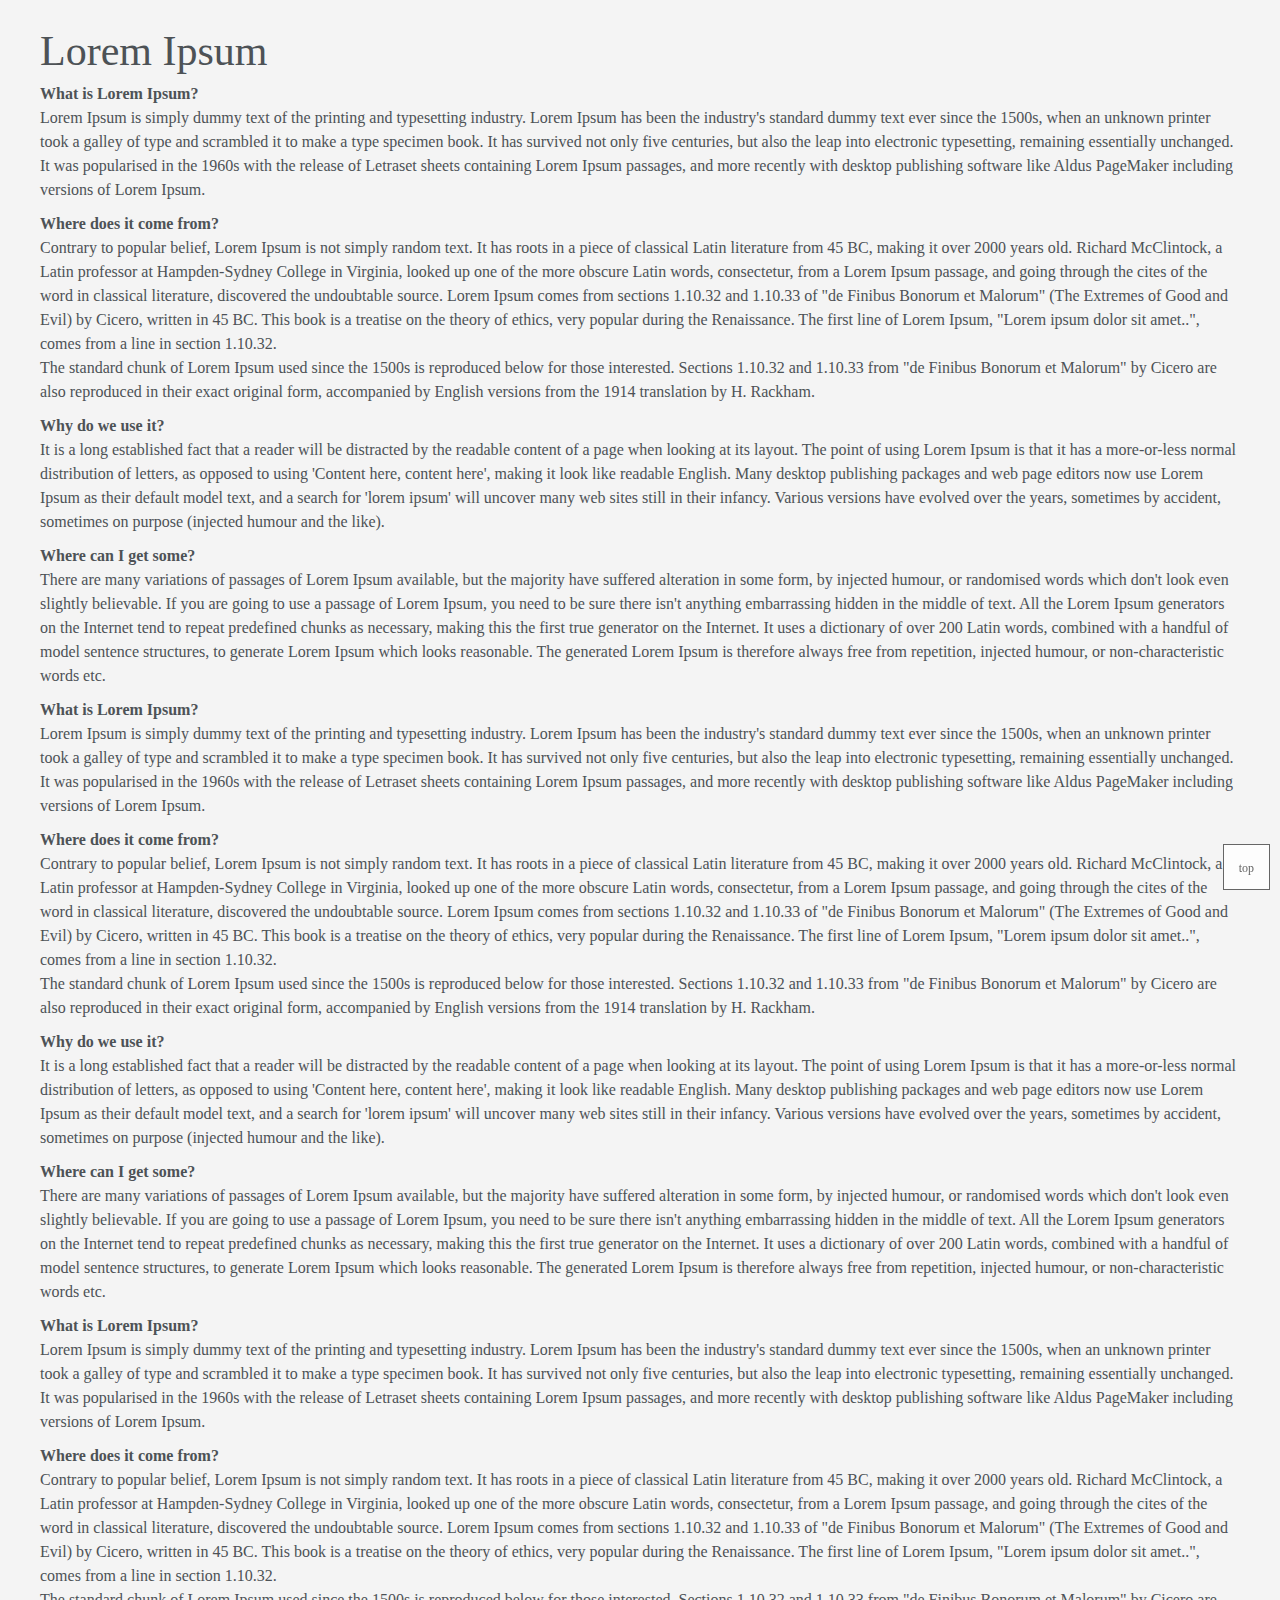
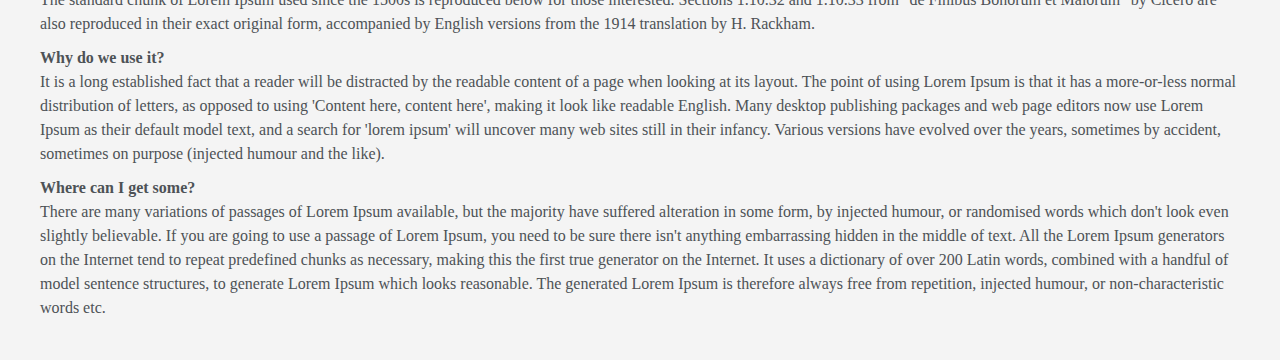
==== 01-btn-top.html @ 7902e47f "01-btn-top add" ====
<!DOCTYPE html>
<html lang="ko-KR">
<head>
  <meta http-equiv="X-UA-Compatible" content="IE=Edge">
  <meta charset="UTF-8">
  <title>01-btn-top</title>
  <link rel="stylesheet" href="css/01-btn-top.css">
  <link href='http://spoqa.github.io/spoqa-han-sans/css/SpoqaHanSans-kr.css' rel='stylesheet' type='text/css'>
</head>
<body>
	<div class="wrap">
		<h1 class="h_tit">Lorem Ipsum</h1>
		<div class="h_txt">
		<p class="txt"><strong>What is Lorem Ipsum?</strong><br>
		Lorem Ipsum is simply dummy text of the printing and typesetting industry. Lorem Ipsum has been the industry's standard dummy text ever since the 1500s, when an unknown printer took a galley of type and scrambled it to make a type specimen book. It has survived not only five centuries, but also the leap into electronic typesetting, remaining essentially unchanged. It was popularised in the 1960s with the release of Letraset sheets containing Lorem Ipsum passages, and more recently with desktop publishing software like Aldus PageMaker including versions of Lorem Ipsum.</p>
		<p class="txt"><strong>Where does it come from?</strong><br>
		Contrary to popular belief, Lorem Ipsum is not simply random text. It has roots in a piece of classical Latin literature from 45 BC, making it over 2000 years old. Richard McClintock, a Latin professor at Hampden-Sydney College in Virginia, looked up one of the more obscure Latin words, consectetur, from a Lorem Ipsum passage, and going through the cites of the word in classical literature, discovered the undoubtable source. Lorem Ipsum comes from sections 1.10.32 and 1.10.33 of "de Finibus Bonorum et Malorum" (The Extremes of Good and Evil) by Cicero, written in 45 BC. This book is a treatise on the theory of ethics, very popular during the Renaissance. The first line of Lorem Ipsum, "Lorem ipsum dolor sit amet..", comes from a line in section 1.10.32.<br>
The standard chunk of Lorem Ipsum used since the 1500s is reproduced below for those interested. Sections 1.10.32 and 1.10.33 from "de Finibus Bonorum et Malorum" by Cicero are also reproduced in their exact original form, accompanied by English versions from the 1914 translation by H. Rackham.</p>
		<p class="txt"><strong>Why do we use it?</strong><br>
		It is a long established fact that a reader will be distracted by the readable content of a page when looking at its layout. The point of using Lorem Ipsum is that it has a more-or-less normal distribution of letters, as opposed to using 'Content here, content here', making it look like readable English. Many desktop publishing packages and web page editors now use Lorem Ipsum as their default model text, and a search for 'lorem ipsum' will uncover many web sites still in their infancy. Various versions have evolved over the years, sometimes by accident, sometimes on purpose (injected humour and the like).</p>
		<p class="txt"><strong>Where can I get some?</strong><br>
		There are many variations of passages of Lorem Ipsum available, but the majority have suffered alteration in some form, by injected humour, or randomised words which don't look even slightly believable. If you are going to use a passage of Lorem Ipsum, you need to be sure there isn't anything embarrassing hidden in the middle of text. All the Lorem Ipsum generators on the Internet tend to repeat predefined chunks as necessary, making this the first true generator on the Internet. It uses a dictionary of over 200 Latin words, combined with a handful of model sentence structures, to generate Lorem Ipsum which looks reasonable. The generated Lorem Ipsum is therefore always free from repetition, injected humour, or non-characteristic words etc.</p>
		<p class="txt"><strong>What is Lorem Ipsum?</strong><br>
		Lorem Ipsum is simply dummy text of the printing and typesetting industry. Lorem Ipsum has been the industry's standard dummy text ever since the 1500s, when an unknown printer took a galley of type and scrambled it to make a type specimen book. It has survived not only five centuries, but also the leap into electronic typesetting, remaining essentially unchanged. It was popularised in the 1960s with the release of Letraset sheets containing Lorem Ipsum passages, and more recently with desktop publishing software like Aldus PageMaker including versions of Lorem Ipsum.</p>
		<p class="txt"><strong>Where does it come from?</strong><br>
		Contrary to popular belief, Lorem Ipsum is not simply random text. It has roots in a piece of classical Latin literature from 45 BC, making it over 2000 years old. Richard McClintock, a Latin professor at Hampden-Sydney College in Virginia, looked up one of the more obscure Latin words, consectetur, from a Lorem Ipsum passage, and going through the cites of the word in classical literature, discovered the undoubtable source. Lorem Ipsum comes from sections 1.10.32 and 1.10.33 of "de Finibus Bonorum et Malorum" (The Extremes of Good and Evil) by Cicero, written in 45 BC. This book is a treatise on the theory of ethics, very popular during the Renaissance. The first line of Lorem Ipsum, "Lorem ipsum dolor sit amet..", comes from a line in section 1.10.32.<br>
The standard chunk of Lorem Ipsum used since the 1500s is reproduced below for those interested. Sections 1.10.32 and 1.10.33 from "de Finibus Bonorum et Malorum" by Cicero are also reproduced in their exact original form, accompanied by English versions from the 1914 translation by H. Rackham.</p>
		<p class="txt"><strong>Why do we use it?</strong><br>
		It is a long established fact that a reader will be distracted by the readable content of a page when looking at its layout. The point of using Lorem Ipsum is that it has a more-or-less normal distribution of letters, as opposed to using 'Content here, content here', making it look like readable English. Many desktop publishing packages and web page editors now use Lorem Ipsum as their default model text, and a search for 'lorem ipsum' will uncover many web sites still in their infancy. Various versions have evolved over the years, sometimes by accident, sometimes on purpose (injected humour and the like).</p>
		<p class="txt"><strong>Where can I get some?</strong><br>
		There are many variations of passages of Lorem Ipsum available, but the majority have suffered alteration in some form, by injected humour, or randomised words which don't look even slightly believable. If you are going to use a passage of Lorem Ipsum, you need to be sure there isn't anything embarrassing hidden in the middle of text. All the Lorem Ipsum generators on the Internet tend to repeat predefined chunks as necessary, making this the first true generator on the Internet. It uses a dictionary of over 200 Latin words, combined with a handful of model sentence structures, to generate Lorem Ipsum which looks reasonable. The generated Lorem Ipsum is therefore always free from repetition, injected humour, or non-characteristic words etc.</p>
		<p class="txt"><strong>What is Lorem Ipsum?</strong><br>
		Lorem Ipsum is simply dummy text of the printing and typesetting industry. Lorem Ipsum has been the industry's standard dummy text ever since the 1500s, when an unknown printer took a galley of type and scrambled it to make a type specimen book. It has survived not only five centuries, but also the leap into electronic typesetting, remaining essentially unchanged. It was popularised in the 1960s with the release of Letraset sheets containing Lorem Ipsum passages, and more recently with desktop publishing software like Aldus PageMaker including versions of Lorem Ipsum.</p>
		<p class="txt"><strong>Where does it come from?</strong><br>
		Contrary to popular belief, Lorem Ipsum is not simply random text. It has roots in a piece of classical Latin literature from 45 BC, making it over 2000 years old. Richard McClintock, a Latin professor at Hampden-Sydney College in Virginia, looked up one of the more obscure Latin words, consectetur, from a Lorem Ipsum passage, and going through the cites of the word in classical literature, discovered the undoubtable source. Lorem Ipsum comes from sections 1.10.32 and 1.10.33 of "de Finibus Bonorum et Malorum" (The Extremes of Good and Evil) by Cicero, written in 45 BC. This book is a treatise on the theory of ethics, very popular during the Renaissance. The first line of Lorem Ipsum, "Lorem ipsum dolor sit amet..", comes from a line in section 1.10.32.<br>
The standard chunk of Lorem Ipsum used since the 1500s is reproduced below for those interested. Sections 1.10.32 and 1.10.33 from "de Finibus Bonorum et Malorum" by Cicero are also reproduced in their exact original form, accompanied by English versions from the 1914 translation by H. Rackham.</p>
		<p class="txt"><strong>Why do we use it?</strong><br>
		It is a long established fact that a reader will be distracted by the readable content of a page when looking at its layout. The point of using Lorem Ipsum is that it has a more-or-less normal distribution of letters, as opposed to using 'Content here, content here', making it look like readable English. Many desktop publishing packages and web page editors now use Lorem Ipsum as their default model text, and a search for 'lorem ipsum' will uncover many web sites still in their infancy. Various versions have evolved over the years, sometimes by accident, sometimes on purpose (injected humour and the like).</p>
		<p class="txt"><strong>Where can I get some?</strong><br>
		There are many variations of passages of Lorem Ipsum available, but the majority have suffered alteration in some form, by injected humour, or randomised words which don't look even slightly believable. If you are going to use a passage of Lorem Ipsum, you need to be sure there isn't anything embarrassing hidden in the middle of text. All the Lorem Ipsum generators on the Internet tend to repeat predefined chunks as necessary, making this the first true generator on the Internet. It uses a dictionary of over 200 Latin words, combined with a handful of model sentence structures, to generate Lorem Ipsum which looks reasonable. The generated Lorem Ipsum is therefore always free from repetition, injected humour, or non-characteristic words etc.</p>
		</div>
		<a href="#" class="btn-top"><span class="txt">top</span></a>	
	</div>

<script src="https://cdnjs.cloudflare.com/ajax/libs/jquery/3.1.1/jquery.min.js"></script>
<script src="js/01-btn-top.js"></script>
</body>
</html>
---- css/01-btn-top.css ----
@charset "utf-8";

/*! 01-btn-top.css */

body {margin:0;padding:0;background-color:#f4f4f4;body font-family: "Spoqa Han Sans", "Spoqa Han Sans JP", "Source Sans Pro", Apple SD Gothic Neo, Nanum Barun Gothic, Nanum Gothic, Verdana, Arial, Dotum, sans-serif; font-size: 16px; line-height: 1.5; color: #4d5256; font-weight: 400; -webkit-font-smoothing: antialiased; word-break: keep-all; }
.wrap {position:relative;padding:0;margin:30px auto 0;padding:0 30px 30px;}
.h_tit {margin:0 0 0 10px;padding:0;text-align:left;font-weight:400;font-size:42px;line-height:42px;}
.txt {margin:10px;}
.fixed {position:fixed;top:0;left:0;}
.btn-top {position:fixed;bottom:10px;right:10px;padding:10px 5px;background:rgba(255,255,255,0.8);border:1px solid #666;text-decoration:none;}
.btn-top .txt{font-size:12px;color:#666;}
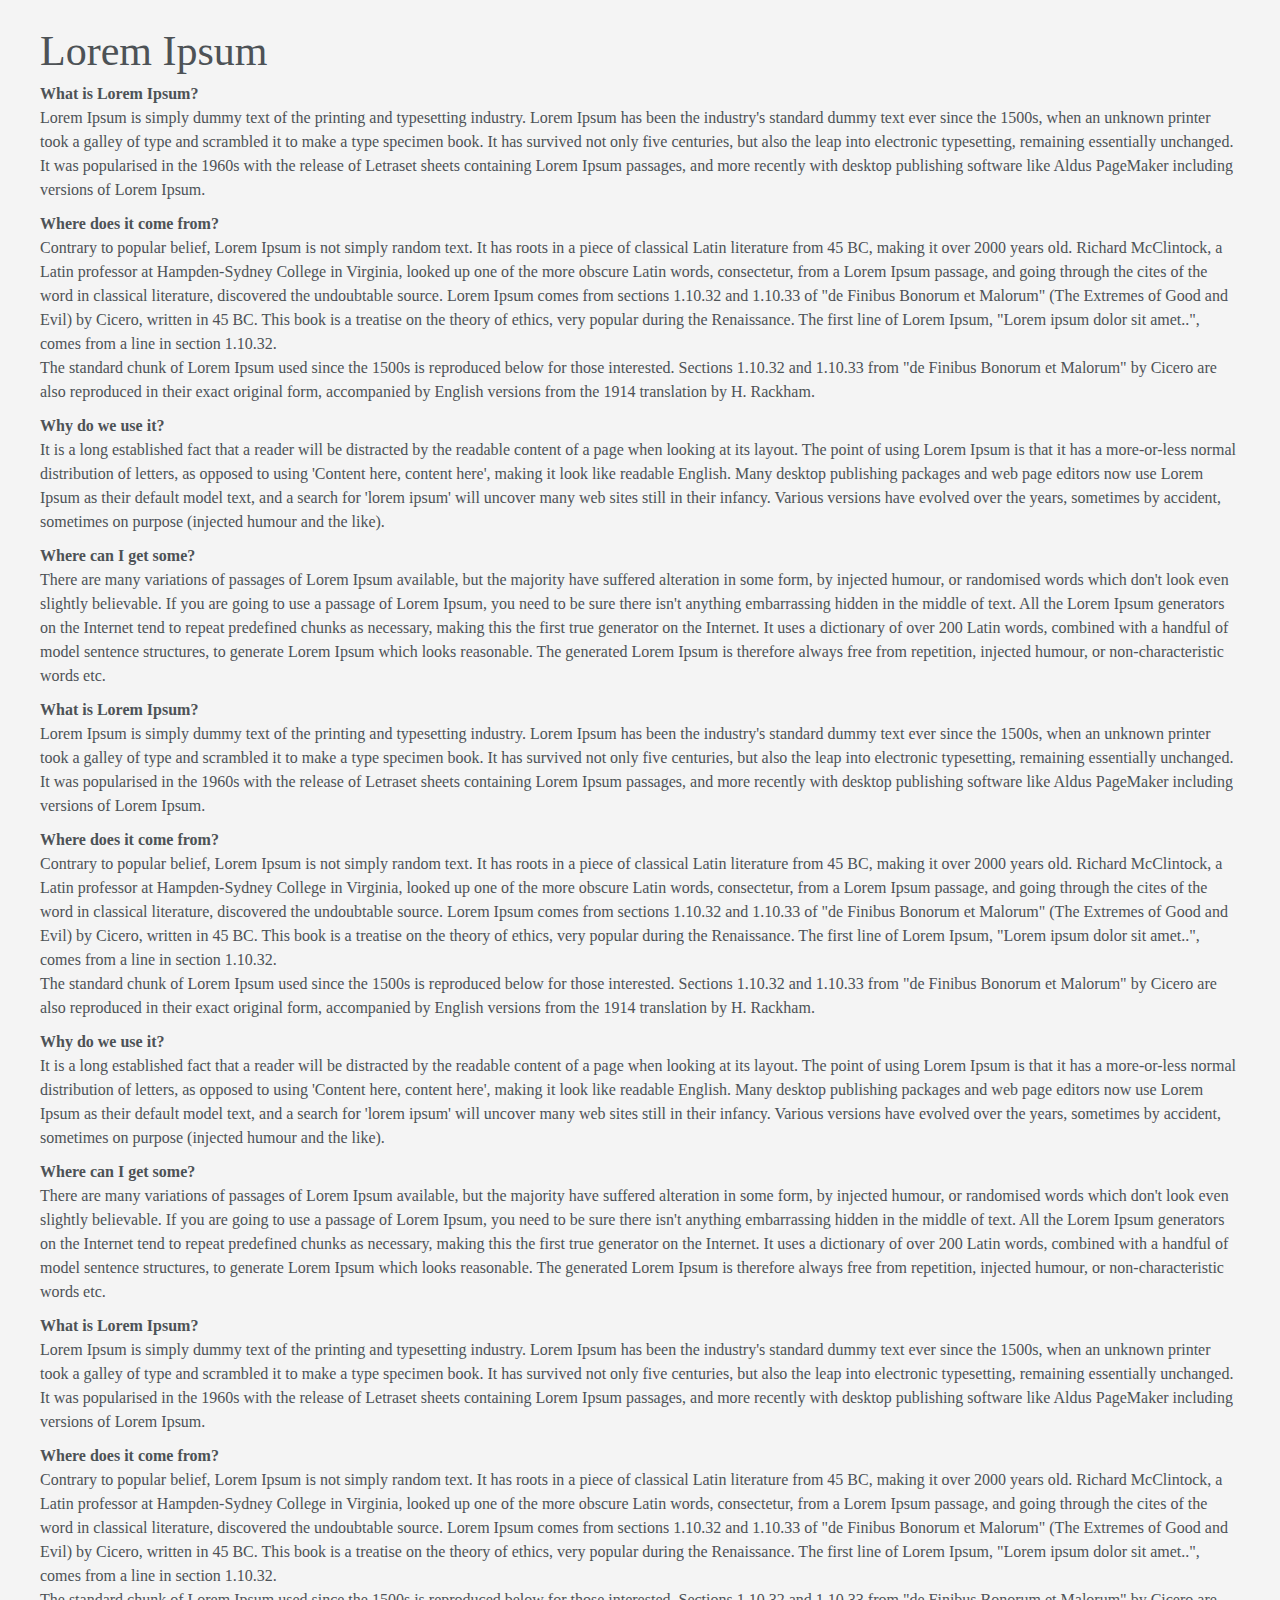
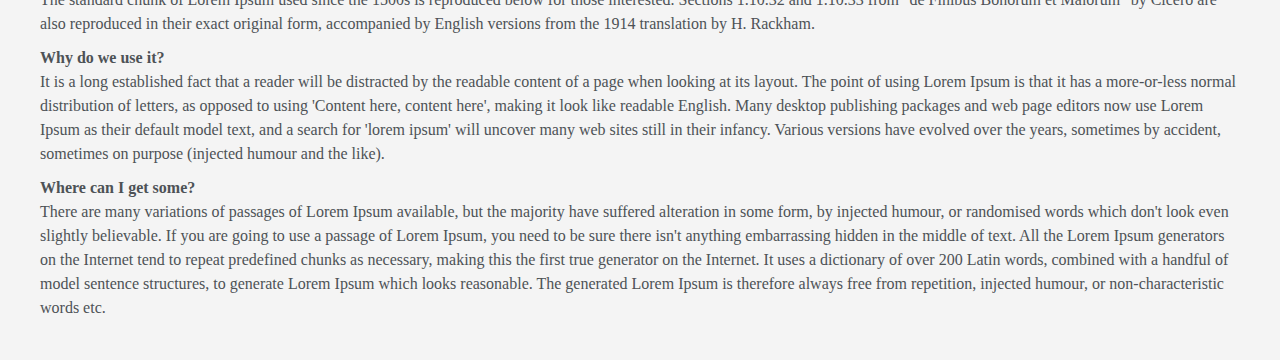
==== commit ddc06f68: "modify" ====
--- a/01-btn-top.html
+++ b/01-btn-top.html
@@ -42,7 +42,7 @@
 		<a href="#" class="btn-top"><span class="txt">top</span></a>	
 	</div>
 
-<script src="https://cdnjs.cloudflare.com/ajax/libs/jquery/3.1.1/jquery.min.js"></script>
+<script src="https://code.jquery.com/jquery-1.11.1.min.js"></script>
 <script src="js/01-btn-top.js"></script>
 </body>
 </html> 
--- a/css/01-btn-top.css
+++ b/css/01-btn-top.css
@@ -7,7 +7,7 @@
 .h_tit {margin:0 0 0 10px;padding:0;text-align:left;font-weight:400;font-size:42px;line-height:42px;}
 .txt {margin:10px;}
 .fixed {position:fixed;top:0;left:0;}
-.btn-top {position:fixed;bottom:10px;right:10px;padding:10px 5px;background:rgba(255,255,255,0.8);border:1px solid #666;text-decoration:none;}
+.btn-top {display:none;position:fixed;bottom:10px;right:10px;padding:10px 5px;background:rgba(255,255,255,0.8);border:1px solid #666;text-decoration:none;}
 .btn-top .txt{font-size:12px;color:#666;}
 
 
